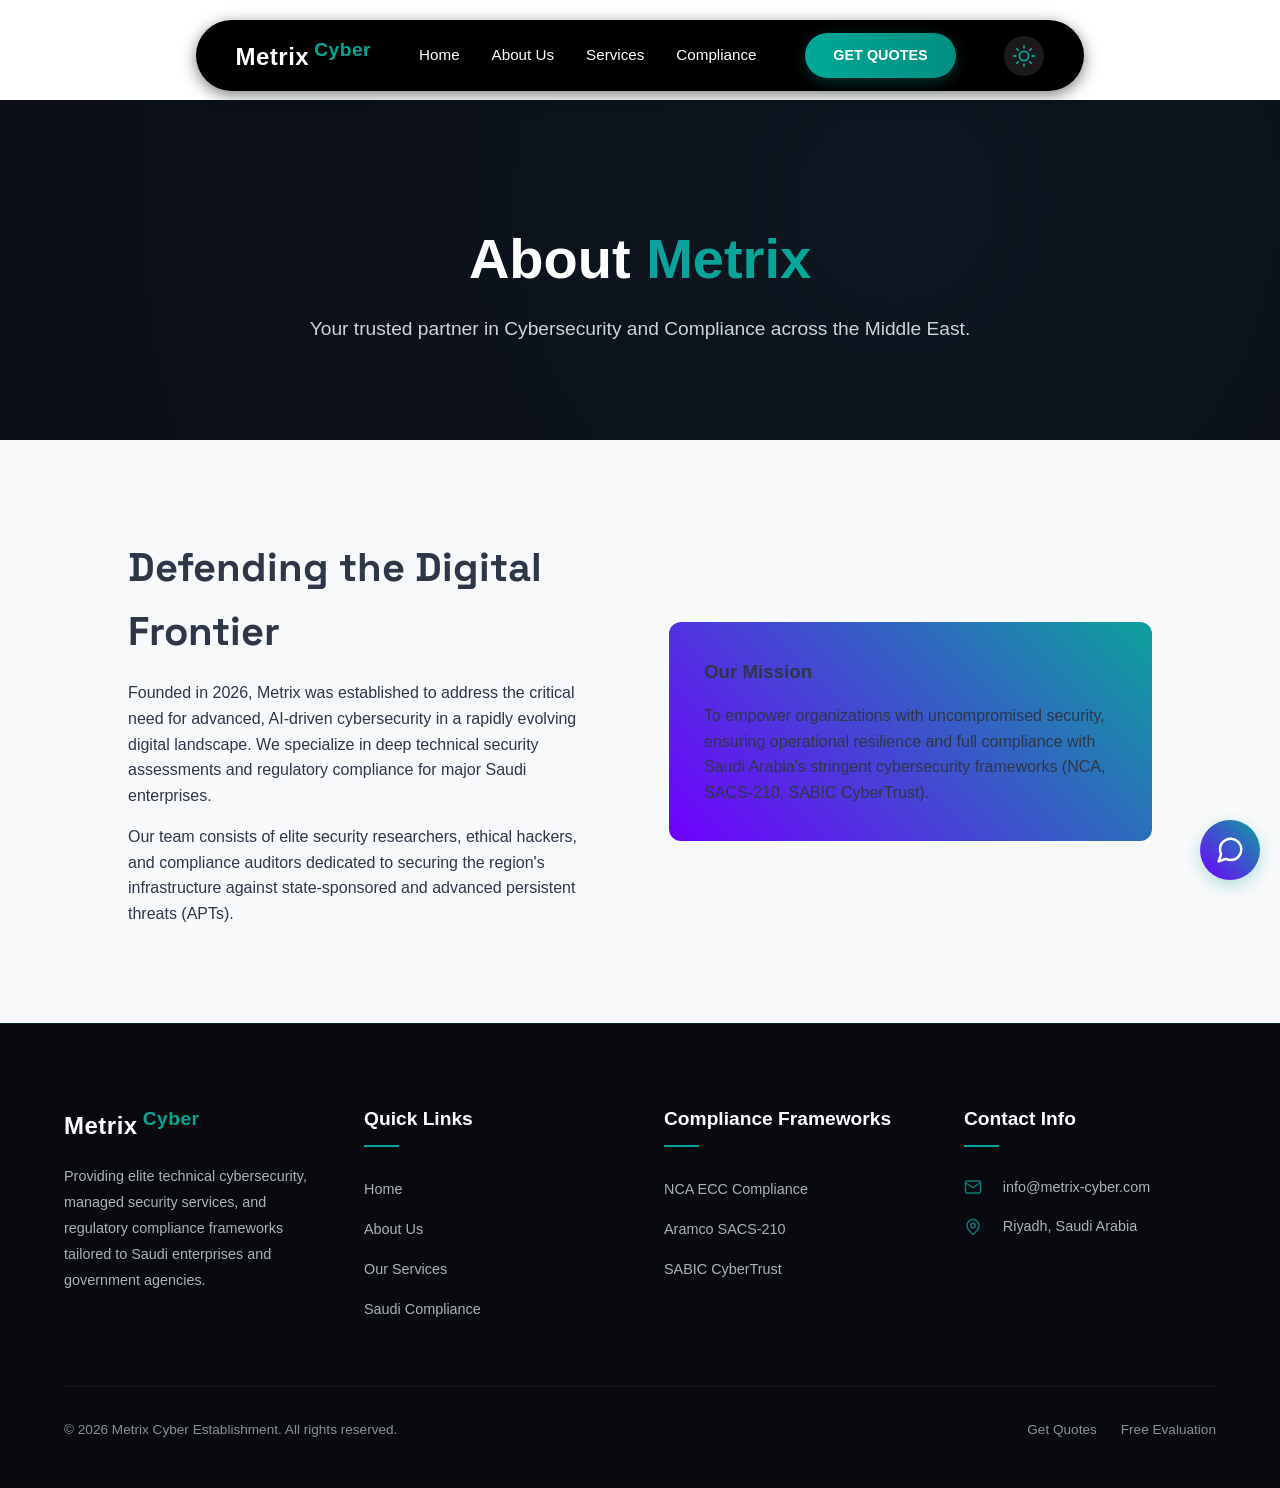
==== about.html @ 2e5e33c4 "Initial commit" ====
<!DOCTYPE html>
<html lang="en">
<head>
    <meta charset="UTF-8">
    <meta name="viewport" content="width=device-width, initial-scale=1.0">
    <title>About Us - Metrix Cyber | Corporate Cybersecurity Experts Saudi Arabia</title>
    <meta name="description" content="Discover Metrix Cyber, a premier Saudi cybersecurity firm based in Riyadh. Our team of elite security researchers, ethical hackers, and auditors are dedicated to defending the digital frontier.">
    <meta name="keywords" content="about metrix cyber, cybersecurity establishment riyadh, security researchers saudi arabia, ethical hackers ksa, compliance auditors middle east">
    <meta name="robots" content="index, follow">
    <link rel="canonical" href="https://metrix-cyber.com/about.html">

    <!-- Open Graph -->
    <meta property="og:type" content="website">
    <meta property="og:url" content="https://metrix-cyber.com/about.html">
    <meta property="og:title" content="About Us - Metrix Cyber | Corporate Cybersecurity Experts Saudi Arabia">
    <meta property="og:description" content="Learn about Metrix Cyber. Empowering Saudi Arabian organizations with elite cybersecurity assessments, ethical hacking, and regulatory compliance auditing.">
    <meta property="og:image" content="https://metrix-cyber.com/logo.png">

    <link rel="icon" type="image/png" href="logo.png">
    <link href="https://fonts.googleapis.com/css2?family=Outfit:wght@300;400;600;800&family=Space+Grotesk:wght@400;700&display=swap" rel="stylesheet">
    <link rel="stylesheet" href="style.css?v=2">
</head>
<body>

    <header class="header" id="header">
        <div class="container header-container">
            <div class="logo">
                <span class="logo-text">Metrix</span><span class="logo-icon">Cyber</span>
            </div>
            <nav class="nav">
                <a href="index.html">Home</a>
                <a href="index.html#about">About Us</a>
                <a href="services.html">Services</a>
                <a href="compliance.html">Compliance</a>
            </nav>
            <a href="index.html#contact" class="btn primary-btn">GET QUOTES</a>
            <button class="dark-mode-toggle" id="dark-mode-toggle" aria-label="Toggle dark mode">
                <svg class="icon-sun" xmlns="http://www.w3.org/2000/svg" viewBox="0 0 24 24" fill="none" stroke="#0da19c" stroke-width="2" stroke-linecap="round" stroke-linejoin="round"><circle cx="12" cy="12" r="5"/><line x1="12" y1="1" x2="12" y2="3"/><line x1="12" y1="21" x2="12" y2="23"/><line x1="4.22" y1="4.22" x2="5.64" y2="5.64"/><line x1="18.36" y1="18.36" x2="19.78" y2="19.78"/><line x1="1" y1="12" x2="3" y2="12"/><line x1="21" y1="12" x2="23" y2="12"/><line x1="4.22" y1="19.78" x2="5.64" y2="18.36"/><line x1="18.36" y1="5.64" x2="19.78" y2="4.22"/></svg>
                <svg class="icon-moon" xmlns="http://www.w3.org/2000/svg" viewBox="0 0 24 24" fill="none" stroke="#0da19c" stroke-width="2" stroke-linecap="round" stroke-linejoin="round"><path d="M21 12.79A9 9 0 1 1 11.21 3 7 7 0 0 0 21 12.79z"/></svg>
            </button>
        </div>
    </header>

    <main class="page-content">
        <section class="page-hero">
            <h1>About <span class="gradient-text">Metrix</span></h1>
            <p>Your trusted partner in Cybersecurity and Compliance across the Middle East.</p>
        </section>

        <section class="compliance-section" style="display:flex; gap: 4rem; align-items:center;">
            <div style="flex:1;">
                <h2 style="font-family: 'Space Grotesk'; font-size: 2.5rem; margin-bottom: 1rem;">Defending the Digital Frontier</h2>
                <p style="color: var(--text-muted); margin-bottom: 1rem;">Founded in 2026, Metrix was established to address the critical need for advanced, AI-driven cybersecurity in a rapidly evolving digital landscape. We specialize in deep technical security assessments and regulatory compliance for major Saudi enterprises.</p>
                <p style="color: var(--text-muted);">Our team consists of elite security researchers, ethical hackers, and compliance auditors dedicated to securing the region's infrastructure against state-sponsored and advanced persistent threats (APTs).</p>
            </div>
            <div style="flex:1; background: linear-gradient(45deg, #7000ff, #0da19c); padding: 3px; border-radius: 12px;">
                <div style="background: var(--bg-dark); height: 100%; border-radius: 9px; padding: 2rem; display: flex; flex-direction: column; justify-content: center;">
                    <h3 style="color: var(--accent-1); margin-bottom: 1rem;">Our Mission</h3>
                    <p style="color: var(--text-muted);">To empower organizations with uncompromised security, ensuring operational resilience and full compliance with Saudi Arabia's stringent cybersecurity frameworks (NCA, SACS-210, SABIC CyberTrust).</p>
                </div>
            </div>
        </section>
    </main>

    <!-- Footer -->
    <footer class="footer">
        <div class="container">
            <div class="footer-grid">
                <div class="footer-col footer-about">
                    <div class="logo">
                        <span class="logo-text" style="color: var(--white);">Metrix</span><span class="logo-icon">Cyber</span>
                    </div>
                    <p style="margin-top: 1rem;">Providing elite technical cybersecurity, managed security services, and regulatory compliance frameworks tailored to Saudi enterprises and government agencies.</p>
                </div>
                <div class="footer-col">
                    <h3>Quick Links</h3>
                    <ul class="footer-links-list">
                        <li><a href="index.html">Home</a></li>
                        <li><a href="about.html">About Us</a></li>
                        <li><a href="services.html">Our Services</a></li>
                        <li><a href="compliance.html">Saudi Compliance</a></li>
                    </ul>
                </div>
                <div class="footer-col">
                    <h3>Compliance Frameworks</h3>
                    <ul class="footer-links-list">
                        <li><a href="compliance.html#nca">NCA ECC Compliance</a></li>
                        <li><a href="compliance.html#aramco">Aramco SACS-210</a></li>
                        <li><a href="compliance.html#sabic">SABIC CyberTrust</a></li>
                    </ul>
                </div>
                <div class="footer-col">
                    <h3>Contact Info</h3>
                    <ul class="footer-contact-info">
                        <li style="color: var(--text-light); opacity: 0.75; font-size: 0.9rem;">
                            <svg width="18" height="18" viewBox="0 0 24 24" fill="none" stroke="currentColor" stroke-width="2" stroke-linecap="round" stroke-linejoin="round" style="margin-right: 0.5rem; color: var(--accent-cyan);"><path d="M4 4h16c1.1 0 2 .9 2 2v12c0 1.1-.9 2-2 2H4c-1.1 0-2-.9-2-2V6c0-1.1.9-2 2-2z"></path><polyline points="22,6 12,13 2,6"></polyline></svg>
                            info@metrix-cyber.com
                        </li>
                        <li style="color: var(--text-light); opacity: 0.75; font-size: 0.9rem;">
                            <svg width="18" height="18" viewBox="0 0 24 24" fill="none" stroke="currentColor" stroke-width="2" stroke-linecap="round" stroke-linejoin="round" style="margin-right: 0.5rem; color: var(--accent-cyan);"><path d="M12 2a8 8 0 0 0-8 8c0 5.25 8 12 8 12s8-6.75 8-12a8 8 0 0 0-8-8z"></path><circle cx="12" cy="10" r="3"></circle></svg>
                            Riyadh, Saudi Arabia
                        </li>
                    </ul>
                </div>
            </div>
            <div class="footer-bottom">
                <p>&copy; 2026 Metrix Cyber Establishment. All rights reserved.</p>
                <div class="footer-bottom-links">
                    <a href="index.html#contact">Get Quotes</a>
                    <a href="compliance.html#evaluation">Free Evaluation</a>
                </div>
            </div>
        </div>
    </footer>

    <script src="script.js?v=2"></script>
    <script src="chatbot.js"></script>
</body>
</html>
---- style.css ----
/* Color Palette based on Screenshots */
:root {
    --primary-teal: #00A896; /* Close match to the teal/cyan in screenshots */
    --primary-dark: #008f80;
    --dark-bg: #0B0E14; /* Deep dark background for hero */
    --light-bg: #F8F9FA; /* Off-white for sections */
    --white: #FFFFFF;
    --text-dark: #2D3748; /* Text on light background */
    --text-light: #E2E8F0; /* Text on dark background */
    --gray-muted: #718096;
    --font-main: 'Poppins', sans-serif;
    --transition-speed: 0.4s;
    --z-loader: 9999;
    --accent-cyan: #0da19c;
}

* { margin: 0; padding: 0; box-sizing: border-box; }
html { scroll-behavior: smooth; font-family: var(--font-main); overflow-x: hidden; }
body { background-color: var(--white); color: var(--text-dark); line-height: 1.6; }

/* Scroll Animations */
.scroll-reveal {
    opacity: 0;
    transform: translateY(40px);
    transition: opacity 0.8s ease-out, transform 0.8s ease-out;
}
.scroll-reveal.visible {
    opacity: 1;
    transform: translateY(0);
}
.scroll-reveal-delay {
    opacity: 0;
    transform: translateY(30px);
    transition: opacity 0.6s ease-out, transform 0.6s ease-out;
}
.scroll-reveal-delay.visible {
    opacity: 1;
    transform: translateY(0);
}

.container {
    width: 90%;
    max-width: 1200px;
    margin: 0 auto;
    position: relative;
    z-index: 2;
}

.section-scroll { padding: 5rem 0; }
.section-header { text-align: center; margin-bottom: 3rem; }
.section-header h2 { font-size: 2.5rem; font-weight: 700; color: var(--text-dark); margin-bottom: 0.5rem; }
.section-header p { color: var(--gray-muted); font-size: 1rem; }

/* Buttons */
.btn {
    display: inline-block; padding: 0.7rem 1.8rem; border-radius: 30px; font-weight: 600; text-decoration: none; font-size: 0.9rem; cursor: pointer; transition: all var(--transition-speed); border: none; outline: none;
}
.primary-btn {
    background: linear-gradient(90deg, #00A896, #008f80); color: var(--white); box-shadow: 0 4px 15px rgba(0, 168, 150, 0.3);
}
.primary-btn:hover { transform: translateY(-2px); box-shadow: 0 6px 20px rgba(0, 168, 150, 0.4); }

.btn-small {
    background: var(--primary-teal); color: var(--white); padding: 0.5rem 1.2rem; border-radius: 20px; text-decoration: none; font-size: 0.8rem; font-weight: 600; transition: 0.3s;
}
.btn-small:hover { background: var(--primary-dark); }

/* Preloader */
#preloader {
    position: fixed;
    top: 0;
    left: 0;
    width: 100%;
    height: 100%;
    background-color: var(--dark-bg);
    display: flex;
    justify-content: center;
    align-items: center;
    z-index: var(--z-loader);
    transition: opacity 0.8s ease, visibility 0.8s;
}

#preloader.fade-out {
    opacity: 0;
    visibility: hidden;
}

.loader-content {
    text-align: center;
    display: flex;
    flex-direction: column;
    align-items: center;
    gap: 3rem;
}

.loader-logo-img {
    width: 250px;
    animation: logoPulse 2s infinite ease-in-out;
}

.loader-logo-img img {
    width: 100%;
    height: auto;
    border-radius: 20px;
    box-shadow: 0 0 30px rgba(0, 168, 150, 0.2);
    display: block;
}

.loader-progress-container {
    width: 300px;
    display: flex;
    flex-direction: column;
    align-items: center;
    gap: 1rem;
}

.loader-bar {
    width: 100%;
    height: 6px;
    background: rgba(255, 255, 255, 0.1);
    border-radius: 10px;
    position: relative;
    overflow: hidden;
}

.loader-bar::after {
    content: "";
    position: absolute;
    top: 0;
    left: 0;
    width: var(--load-progress, 0%);
    height: 100%;
    background: linear-gradient(90deg, var(--primary-teal), var(--accent-cyan));
    transition: width 0.1s linear;
}

.loader-percent {
    color: var(--white);
    font-size: 1.2rem;
    font-weight: 600;
    font-family: 'Space Grotesk', sans-serif;
}

@keyframes logoPulse {
    0%, 100% { transform: scale(1); filter: drop-shadow(0 0 0px var(--primary-teal)); }
    50% { transform: scale(1.05); filter: drop-shadow(0 0 30px var(--primary-teal)); }
}


/* Header */
.header { position: fixed; top: 20px; width: 100%; padding: 0; z-index: 100; transition: all 0.4s; display: flex; justify-content: center; }
.header.scrolled { top: 0; }

.header-container { 
    background: #000000; 
    border-radius: 50px; 
    padding: 0.8rem 2.5rem; 
    display: flex; justify-content: space-between; align-items: center; 
    transition: all 0.4s;
    box-shadow: 0 4px 15px rgba(0,0,0,0.5);
    width: max-content;
    gap: 3rem;
}

.header.scrolled .header-container { 
    background: var(--white); 
    border-radius: 0; 
    padding: 1.2rem 5%; 
    max-width: 100%; 
    width: 100%;
    box-shadow: 0 2px 10px rgba(0,0,0,0.05);
}

.logo { font-size: 1.5rem; font-weight: 600; letter-spacing: 0.5px; }
.logo-text { color: var(--white); transition: color 0.3s; }
.logo-icon { color: var(--primary-teal); font-size: 1.2rem; vertical-align: super; font-weight: 700; margin-left: 5px; }
.header.scrolled .logo-text { color: var(--text-dark); }

.nav { display: flex; gap: 2rem; align-items: center; }
.nav a { color: var(--white); text-decoration: none; font-weight: 500; font-size: 0.95rem; transition: color 0.3s; }
.nav a:hover, .nav a.active { color: var(--primary-teal); }
.header.scrolled .nav a { color: var(--text-dark); }
.header.scrolled .nav a:hover, .header.scrolled .nav a.active { color: var(--primary-teal); }

/* Dropdown */
.dropdown { position: relative; display: inline-block; }
.dropdown-content { display: none; position: absolute; background-color: var(--white); min-width: 160px; box-shadow: 0px 8px 16px 0px rgba(0,0,0,0.1); z-index: 1; border-radius: 8px; top: 100%; overflow: hidden; margin-top: 10px; }
.dropdown-content a { color: var(--text-dark) !important; padding: 12px 16px; text-decoration: none; display: block; font-size: 0.85rem; }
.dropdown-content a:hover { background-color: rgba(0, 168, 150, 0.05); color: var(--primary-teal) !important; }
.dropdown:hover .dropdown-content { display: block; }

/* Hero Section */
.hero {
    height: 100vh; position: relative; display: flex; align-items: center; background: radial-gradient(circle at right center, #0e1621, var(--dark-bg)); overflow: hidden;
}
#hero-canvas { position: absolute; top: 0; left: 0; width: 100%; height: 100%; z-index: 1; }
.hero-content { margin-top: 5rem; max-width: 600px; }
.hero h1 { font-size: 3.5rem; color: var(--white); font-weight: 700; line-height: 1.2; margin-bottom: 1rem; }
.hero h1 span { color: var(--white); position: relative; }
.hero h1 .dot { width: 8px; height: 8px; background: var(--primary-teal); border-radius: 50%; display: inline-block; margin-left: 5px; }
.hero p { color: var(--text-light); font-size: 1.1rem; margin-bottom: 2rem; max-width: 500px; }
.hero-image-placeholder { position: absolute; right: 0; top: 0; width: 100%; height: 100%; z-index: 0; pointer-events: none; }
.hero-image-placeholder img { width: 100%; height: 100%; object-fit: cover; object-position: right center; opacity: 0.8; }

/* Services Section */
.services { background-color: var(--white); position: relative; overflow: hidden; }
#services-bg-container { position: absolute; top: 0; left: 0; width: 100%; height: 100%; z-index: 1; opacity: 0.1; background-size: cover; background-position: center; pointer-events: none; }
.services-grid { display: grid; grid-template-columns: repeat(auto-fit, minmax(300px, 1fr)); gap: 2rem; }
.service-card {
    background: var(--white); 
    padding: 2.5rem 2rem; 
    border-radius: 16px; 
    box-shadow: 0 10px 40px rgba(0,0,0,0.04); 
    text-align: center; 
    transition: transform 0.4s, box-shadow 0.4s;
    display: flex;
    flex-direction: column;
    height: 100%;
}
.service-card:hover { transform: translateY(-10px); box-shadow: 0 15px 50px rgba(0, 168, 150, 0.1); }
.icon-wrapper { width: 70px; height: 70px; margin: 0 auto 1.5rem auto; border-radius: 50%; background: rgba(0, 168, 150, 0.05); border: 1px dashed var(--primary-teal); display: flex; justify-content: center; align-items: center; flex-shrink: 0; }
.icon-wrapper img { width: 35px; height: 35px; }
.service-card h3 { color: var(--text-dark); font-size: 1.2rem; font-weight: 600; margin-bottom: 1rem; }
.service-card p { color: var(--gray-muted); font-size: 0.9rem; margin-bottom: 1.5rem; line-height: 1.7; flex-grow: 1; }
.service-card .btn-small { margin-top: auto; align-self: center; }

.service-details {
    list-style: none;
    margin-top: 1.5rem;
    text-align: left;
    display: flex;
    flex-direction: column;
    gap: 0.8rem;
}

.service-details li {
    font-size: 0.85rem;
    color: var(--text-dark);
    padding-left: 1.5rem;
    position: relative;
    font-weight: 500;
}

.service-details li::before {
    content: "→";
    position: absolute;
    left: 0;
    color: var(--primary-teal);
    font-weight: 700;
}


/* Quote Form */
.contact { background-color: var(--light-bg); }
.quote-form { max-width: 600px; margin: 0 auto; display: flex; flex-direction: column; gap: 1.5rem; background: var(--white); padding: 3rem; border-radius: 16px; box-shadow: 0 10px 30px rgba(0,0,0,0.03); }
.quote-form input, .quote-form select, .quote-form textarea {
    width: 100%; padding: 1rem; border: 1px solid #e2e8f0; border-radius: 8px; font-family: var(--font-main); font-size: 0.95rem; color: var(--text-dark); transition: border-color 0.3s;
}
.quote-form input:focus, .quote-form select:focus, .quote-form textarea:focus { outline: none; border-color: var(--primary-teal); }
.success-msg { color: var(--primary-teal); text-align: center; font-weight: 600; margin-top: 1rem; }

/* Inner Pages Styles */
.page-content { padding-top: 100px; }

.page-hero {
    background: radial-gradient(circle at 70% 30%, #0e1621, var(--dark-bg));
    padding: 8rem 5% 6rem 5%;
    text-align: center;
    color: var(--white);
}

.page-hero h1 {
    font-size: 3.5rem;
    font-weight: 800;
    margin-bottom: 1.5rem;
    line-height: 1.1;
}

.page-hero p {
    font-size: 1.2rem;
    color: var(--text-light);
    max-width: 800px;
    margin: 0 auto;
    opacity: 0.9;
}

.gradient-text {
    background: linear-gradient(90deg, var(--accent-cyan), #00A896);
    -webkit-background-clip: text;
    -webkit-text-fill-color: transparent;
}

.compliance-section {
    padding: 6rem 10%;
    background: var(--white);
}

.compliance-section:nth-of-type(even) {
    background: var(--light-bg);
}

.section-title {
    font-size: 2.5rem;
    font-weight: 700;
    margin-bottom: 3rem;
    text-align: center;
    color: var(--text-dark);
}

.compliance-card {
    background: var(--white);
    padding: 3rem;
    border-radius: 20px;
    box-shadow: 0 20px 50px rgba(0,0,0,0.05);
    border: 1px solid rgba(0, 168, 150, 0.1);
    max-width: 900px;
    margin: 0 auto;
}

.compliance-card h3 {
    font-size: 1.8rem;
    margin-bottom: 1.5rem;
    color: var(--primary-teal);
}

.compliance-card p {
    font-size: 1.1rem;
    color: var(--gray-muted);
    margin-bottom: 2rem;
}

.compliance-card ul {
    list-style: none;
    display: grid;
    grid-template-columns: repeat(auto-fit, minmax(250px, 1fr));
    gap: 1rem;
}

.compliance-card ul li {
    background: rgba(0, 168, 150, 0.05);
    padding: 1rem;
    border-radius: 8px;
    font-weight: 500;
    color: var(--text-dark);
}

.contact-container {
    max-width: 800px;
    margin: 0 auto;
}

.contact-form {
    background: var(--white);
    padding: 3rem;
    border-radius: 20px;
    box-shadow: 0 20px 50px rgba(0,0,0,0.05);
    display: flex;
    flex-direction: column;
    gap: 1.5rem;
}

.contact-form input, .contact-form select, .contact-form textarea {
    width: 100%;
    padding: 1.2rem;
    border: 1px solid #e2e8f0;
    border-radius: 10px;
    font-family: var(--font-main);
    background: #fdfdfd;
}

.contact-form input:focus, .contact-form select:focus, .contact-form textarea:focus {
    outline: none;
    border-color: var(--primary-teal);
    box-shadow: 0 0 0 4px rgba(0, 168, 150, 0.1);
}

.submit-btn {
    width: 100%;
    padding: 1.2rem;
    font-size: 1.1rem;
}


/* About Section */
.about-split { display: flex; gap: 4rem; align-items: center; padding: 4rem 0; }
.about-text { flex: 1; }
.about-visual { flex: 1; perspective: 1000px; }
.interactive-card {
    background: linear-gradient(135deg, #00A896 0%, var(--accent-cyan) 100%);
    padding: 3px;
    border-radius: 24px;
    transform: rotateY(-10px);
    transition: 0.6s cubic-bezier(0.23, 1, 0.32, 1);
    cursor: pointer;
}
.interactive-card:hover { transform: rotateY(0deg) scale(1.05); }
.card-inner {
    background: var(--dark-bg);
    padding: 3rem;
    border-radius: 21px;
    color: var(--white);
    text-align: center;
}
.stat-grid { display: grid; grid-template-columns: 1fr 1fr; gap: 2rem; margin-top: 2rem; }
.stat-item h4 { font-size: 2rem; color: var(--primary-teal); margin-bottom: 0.5rem; }
.stat-item p { font-size: 0.8rem; color: var(--text-light); opacity: 0.8; }

/* Dark Mode Toggle Button */
.dark-mode-toggle {
    width: 40px;
    height: 40px;
    border-radius: 50%;
    border: none;
    background: rgba(255, 255, 255, 0.1);
    cursor: pointer;
    display: flex;
    justify-content: center;
    align-items: center;
    transition: all 0.4s ease;
    position: relative;
    overflow: hidden;
    flex-shrink: 0;
}

.dark-mode-toggle:hover {
    background: rgba(13, 161, 156, 0.15);
    transform: scale(1.1);
}

.dark-mode-toggle svg {
    width: 22px;
    height: 22px;
    transition: all 0.4s ease;
}

.dark-mode-toggle .icon-sun,
.dark-mode-toggle .icon-moon { position: absolute; transition: all 0.4s ease; }

.dark-mode-toggle .icon-sun { opacity: 1; transform: rotate(0deg) scale(1); }
.dark-mode-toggle .icon-moon { opacity: 0; transform: rotate(-90deg) scale(0.5); }

body.dark-mode .dark-mode-toggle .icon-sun { opacity: 0; transform: rotate(90deg) scale(0.5); }
body.dark-mode .dark-mode-toggle .icon-moon { opacity: 1; transform: rotate(0deg) scale(1); }

.header.scrolled .dark-mode-toggle { background: rgba(0, 0, 0, 0.06); }
.header.scrolled .dark-mode-toggle:hover { background: rgba(13, 161, 156, 0.15); }
.header.scrolled .dark-mode-toggle svg { stroke: var(--text-dark); }

/* ===== DARK MODE OVERRIDES ===== */
body.dark-mode {
    background-color: #0d1117;
    color: #e2e8f0;
}

/* Header */
body.dark-mode .header.scrolled .header-container {
    background: #161b22;
    box-shadow: 0 2px 10px rgba(0,0,0,0.4);
}
body.dark-mode .header.scrolled .logo-text { color: #e2e8f0; }
body.dark-mode .header.scrolled .nav a { color: #c9d1d9; }
body.dark-mode .header.scrolled .nav a:hover,
body.dark-mode .header.scrolled .nav a.active { color: var(--accent-cyan); }
body.dark-mode .header.scrolled .dark-mode-toggle { background: rgba(255,255,255,0.08); }
body.dark-mode .header.scrolled .dark-mode-toggle svg { stroke: #e2e8f0; }

/* Services Section */
body.dark-mode .services { background-color: #0d1117; }
body.dark-mode .service-card {
    background: #161b22;
    box-shadow: 0 10px 40px rgba(0,0,0,0.3);
    border: 1px solid rgba(13, 161, 156, 0.06);
}
body.dark-mode .service-card:hover { box-shadow: 0 15px 50px rgba(13, 161, 156, 0.08); }
body.dark-mode .service-card h3 { color: #e2e8f0; }
body.dark-mode .service-card p { color: #8b949e; }
body.dark-mode .service-details li { color: #c9d1d9; }
body.dark-mode .icon-wrapper { background: rgba(13, 161, 156, 0.06); border-color: rgba(13, 161, 156, 0.2); }

/* Section Headers */
body.dark-mode .section-header h2 { color: #e2e8f0; }
body.dark-mode .section-header p { color: #8b949e; }
body.dark-mode .section-title { color: #e2e8f0; }

/* About Section */
body.dark-mode .about-split p,
body.dark-mode [style*="color: var(--gray-muted)"] { color: #8b949e !important; }
body.dark-mode .about-split h2 { color: #e2e8f0 !important; }

/* Quote / Contact Form */
body.dark-mode .contact { background-color: #111820; }
body.dark-mode .quote-form {
    background: #161b22;
    box-shadow: 0 10px 30px rgba(0,0,0,0.4);
}
body.dark-mode .quote-form input,
body.dark-mode .quote-form select,
body.dark-mode .quote-form textarea {
    background: #0d1117;
    border-color: #30363d;
    color: #e2e8f0;
}
body.dark-mode .quote-form input::placeholder,
body.dark-mode .quote-form select::placeholder,
body.dark-mode .quote-form textarea::placeholder { color: #6e7681; }

/* Compliance Pages */
body.dark-mode .compliance-section { background: #0d1117; }
body.dark-mode .compliance-section:nth-of-type(even) { background: #111820; }
body.dark-mode .compliance-card {
    background: #161b22;
    box-shadow: 0 20px 50px rgba(0,0,0,0.4);
    border-color: rgba(13, 161, 156, 0.08);
}
body.dark-mode .compliance-card p { color: #8b949e; }
body.dark-mode .compliance-card ul li {
    background: rgba(13, 161, 156, 0.05);
    color: #c9d1d9;
}

body.dark-mode .contact-form {
    background: #161b22;
    box-shadow: 0 20px 50px rgba(0,0,0,0.4);
}
body.dark-mode .contact-form input,
body.dark-mode .contact-form select,
body.dark-mode .contact-form textarea {
    background: #0d1117;
    border-color: #30363d;
    color: #e2e8f0;
}

/* Dropdown */
body.dark-mode .dropdown-content { background-color: #161b22; }
body.dark-mode .dropdown-content a { color: #c9d1d9 !important; }
body.dark-mode .dropdown-content a:hover { background-color: rgba(13, 161, 156, 0.06); color: var(--accent-cyan) !important; }

/* About page inline styles override */
body.dark-mode [style*="background: var(--white)"],
body.dark-mode section[style*="background: var(--white)"] { background: #0d1117 !important; }
body.dark-mode [style*="background: #f8f9fa"],
body.dark-mode section[style*="background: #f8f9fa"] { background: #111820 !important; }


/* Footer Styles */
.footer {
    background-color: #080a0f;
    color: var(--white);
    padding: 5rem 0 3rem 0;
    border-top: 1px solid rgba(13, 161, 156, 0.15);
    font-family: var(--font-main);
    position: relative;
    z-index: 10;
}

.footer-grid {
    display: grid;
    grid-template-columns: repeat(auto-fit, minmax(220px, 1fr));
    gap: 3rem;
    margin-bottom: 4rem;
}

.footer-col h3 {
    font-size: 1.2rem;
    font-weight: 600;
    margin-bottom: 1.8rem;
    position: relative;
    padding-bottom: 0.8rem;
    color: var(--white);
}

.footer-col h3::after {
    content: '';
    position: absolute;
    left: 0;
    bottom: 0;
    width: 35px;
    height: 2px;
    background: var(--accent-cyan);
}

.footer-col p {
    color: var(--text-light);
    opacity: 0.75;
    font-size: 0.9rem;
    line-height: 1.8;
}

.footer-about .logo {
    margin-bottom: 1.2rem;
}

.footer-links-list {
    list-style: none;
    display: flex;
    flex-direction: column;
    gap: 0.9rem;
}

.footer-links-list a {
    color: var(--text-light);
    opacity: 0.75;
    text-decoration: none;
    font-size: 0.9rem;
    transition: all 0.3s ease;
    display: inline-block;
}

.footer-links-list a:hover {
    color: var(--accent-cyan);
    opacity: 1;
    transform: translateX(5px);
}

.footer-contact-info {
    display: flex;
    flex-direction: column;
    gap: 1rem;
}

.footer-contact-info li {
    display: flex;
    align-items: center;
    gap: 0.8rem;
    font-size: 0.9rem;
    color: var(--text-light);
    opacity: 0.75;
}

.footer-bottom {
    border-top: 1px solid rgba(255, 255, 255, 0.05);
    padding-top: 2rem;
    display: flex;
    justify-content: space-between;
    align-items: center;
    flex-wrap: wrap;
    gap: 1.5rem;
}

.footer-bottom p {
    font-size: 0.85rem;
    color: var(--text-light);
    opacity: 0.6;
}

.footer-bottom-links {
    display: flex;
    gap: 1.5rem;
}

.footer-bottom-links a {
    font-size: 0.85rem;
    color: var(--text-light);
    opacity: 0.6;
    text-decoration: none;
    transition: color 0.3s;
}

.footer-bottom-links a:hover {
    color: var(--accent-cyan);
    opacity: 1;
}

body.dark-mode .footer {
    background-color: #07090d;
    border-top: 1px solid rgba(13, 161, 156, 0.1);
}

/* Responsive */
@media (max-width: 768px) {
    .nav { display: none; }
    .hero h1 { font-size: 2.5rem; }
    .hero-image-placeholder { opacity: 0.3; }
    .about-split { flex-direction: column; text-align: center; }
    .dark-mode-toggle { width: 36px; height: 36px; }
}

/* ================================================ */
/* Image Services Carousel                          */
/* ================================================ */
.img-services-section {
    padding: 5rem 0 6rem 0;
    background: var(--dark-bg);
    position: relative;
    overflow: hidden;
}

.img-services-section::before {
    content: '';
    position: absolute;
    top: -80px;
    left: 50%;
    transform: translateX(-50%);
    width: 600px;
    height: 600px;
    background: radial-gradient(ellipse at center, rgba(13, 161, 156, 0.06) 0%, transparent 70%);
    pointer-events: none;
}

/* Carousel wrapper: holds arrows + viewport */
.img-carousel-wrapper {
    display: flex;
    align-items: center;
    gap: 1rem;
    position: relative;
}

/* Scrollable viewport — clips the overflowing track */
.img-carousel-viewport {
    overflow: hidden;
    flex: 1;
    border-radius: 16px;
}

/* The sliding track */
.img-carousel-track {
    display: flex;
    gap: 1.5rem;
    transition: transform 0.5s cubic-bezier(0.25, 0.46, 0.45, 0.94);
    will-change: transform;
}

/* Individual card */
.img-service-card {
    flex: 0 0 calc(33.333% - 1rem);
    min-width: 0;
    background: var(--card-bg, #0d1117);
    border: 1px solid rgba(255, 255, 255, 0.06);
    border-radius: 16px;
    overflow: hidden;
    transition: transform 0.35s ease, box-shadow 0.35s ease, border-color 0.3s ease;
    display: flex;
    flex-direction: column;
}

.img-service-card:hover {
    transform: translateY(-8px);
    box-shadow: 0 20px 50px rgba(13, 161, 156, 0.15);
    border-color: rgba(13, 161, 156, 0.35);
}

/* Image thumbnail */
.img-service-thumb {
    position: relative;
    width: 100%;
    height: 200px;
    overflow: hidden;
}

.img-service-thumb img {
    width: 100%;
    height: 100%;
    object-fit: cover;
    transition: transform 0.5s ease;
    display: block;
}

.img-service-card:hover .img-service-thumb img {
    transform: scale(1.07);
}

/* Gradient overlay on image */
.img-service-overlay {
    position: absolute;
    inset: 0;
    background: linear-gradient(to bottom, transparent 40%, rgba(7, 10, 18, 0.85) 100%);
    display: flex;
    align-items: flex-end;
    padding: 1rem;
}

/* Service category badge */
.img-service-badge {
    display: inline-block;
    background: rgba(13, 161, 156, 0.25);
    color: var(--accent-cyan);
    font-family: 'Space Grotesk', sans-serif;
    font-size: 0.72rem;
    font-weight: 700;
    letter-spacing: 1.5px;
    text-transform: uppercase;
    padding: 0.25rem 0.75rem;
    border-radius: 50px;
    border: 1px solid rgba(13, 161, 156, 0.4);
    backdrop-filter: blur(6px);
}

/* Card text body */
.img-service-body {
    padding: 1.5rem;
    display: flex;
    flex-direction: column;
    flex-grow: 1;
}

.img-service-body h3 {
    font-family: 'Space Grotesk', sans-serif;
    font-size: 1.15rem;
    font-weight: 700;
    color: var(--white);
    margin-bottom: 0.6rem;
}

.img-service-body p {
    font-size: 0.875rem;
    color: var(--text-light);
    opacity: 0.75;
    line-height: 1.7;
    margin-bottom: 1.2rem;
    flex-grow: 1;
}

/* Arrow Buttons */
.carousel-arrow {
    flex-shrink: 0;
    width: 48px;
    height: 48px;
    border-radius: 50%;
    border: 1px solid rgba(13, 161, 156, 0.35);
    background: rgba(13, 161, 156, 0.08);
    color: var(--accent-cyan);
    display: flex;
    align-items: center;
    justify-content: center;
    cursor: pointer;
    transition: background 0.3s ease, border-color 0.3s ease, transform 0.2s ease;
    z-index: 2;
}

.carousel-arrow:hover {
    background: rgba(13, 161, 156, 0.22);
    border-color: var(--accent-cyan);
    transform: scale(1.1);
}

.carousel-arrow:disabled {
    opacity: 0.25;
    cursor: not-allowed;
    transform: none;
}

/* Dot indicators */
.carousel-dots {
    display: flex;
    justify-content: center;
    gap: 0.5rem;
    margin-top: 2rem;
}

.carousel-dot {
    width: 8px;
    height: 8px;
    border-radius: 50%;
    background: rgba(255, 255, 255, 0.2);
    border: none;
    cursor: pointer;
    transition: background 0.3s ease, transform 0.3s ease;
    padding: 0;
}

.carousel-dot.active {
    background: var(--accent-cyan);
    transform: scale(1.4);
}

/* The img-service body link inherits dark bg — keep it readable */
.img-service-body .btn-small {
    display: inline-block;
    margin-top: auto;
    align-self: flex-start;
}

/* Dark mode override for card bg */
body.dark-mode .img-service-card {
    background: #0a0e17;
    border-color: rgba(255, 255, 255, 0.05);
}

/* Section stays dark in dark mode too */
body.dark-mode .img-services-section {
    background: #070a10;
}

/* Responsive carousel */
@media (max-width: 1024px) {
    .img-service-card { flex: 0 0 calc(50% - 0.75rem); }
}

@media (max-width: 640px) {
    .img-service-card { flex: 0 0 calc(100%); }
    .carousel-arrow { width: 38px; height: 38px; }
    .img-service-thumb { height: 170px; }
}
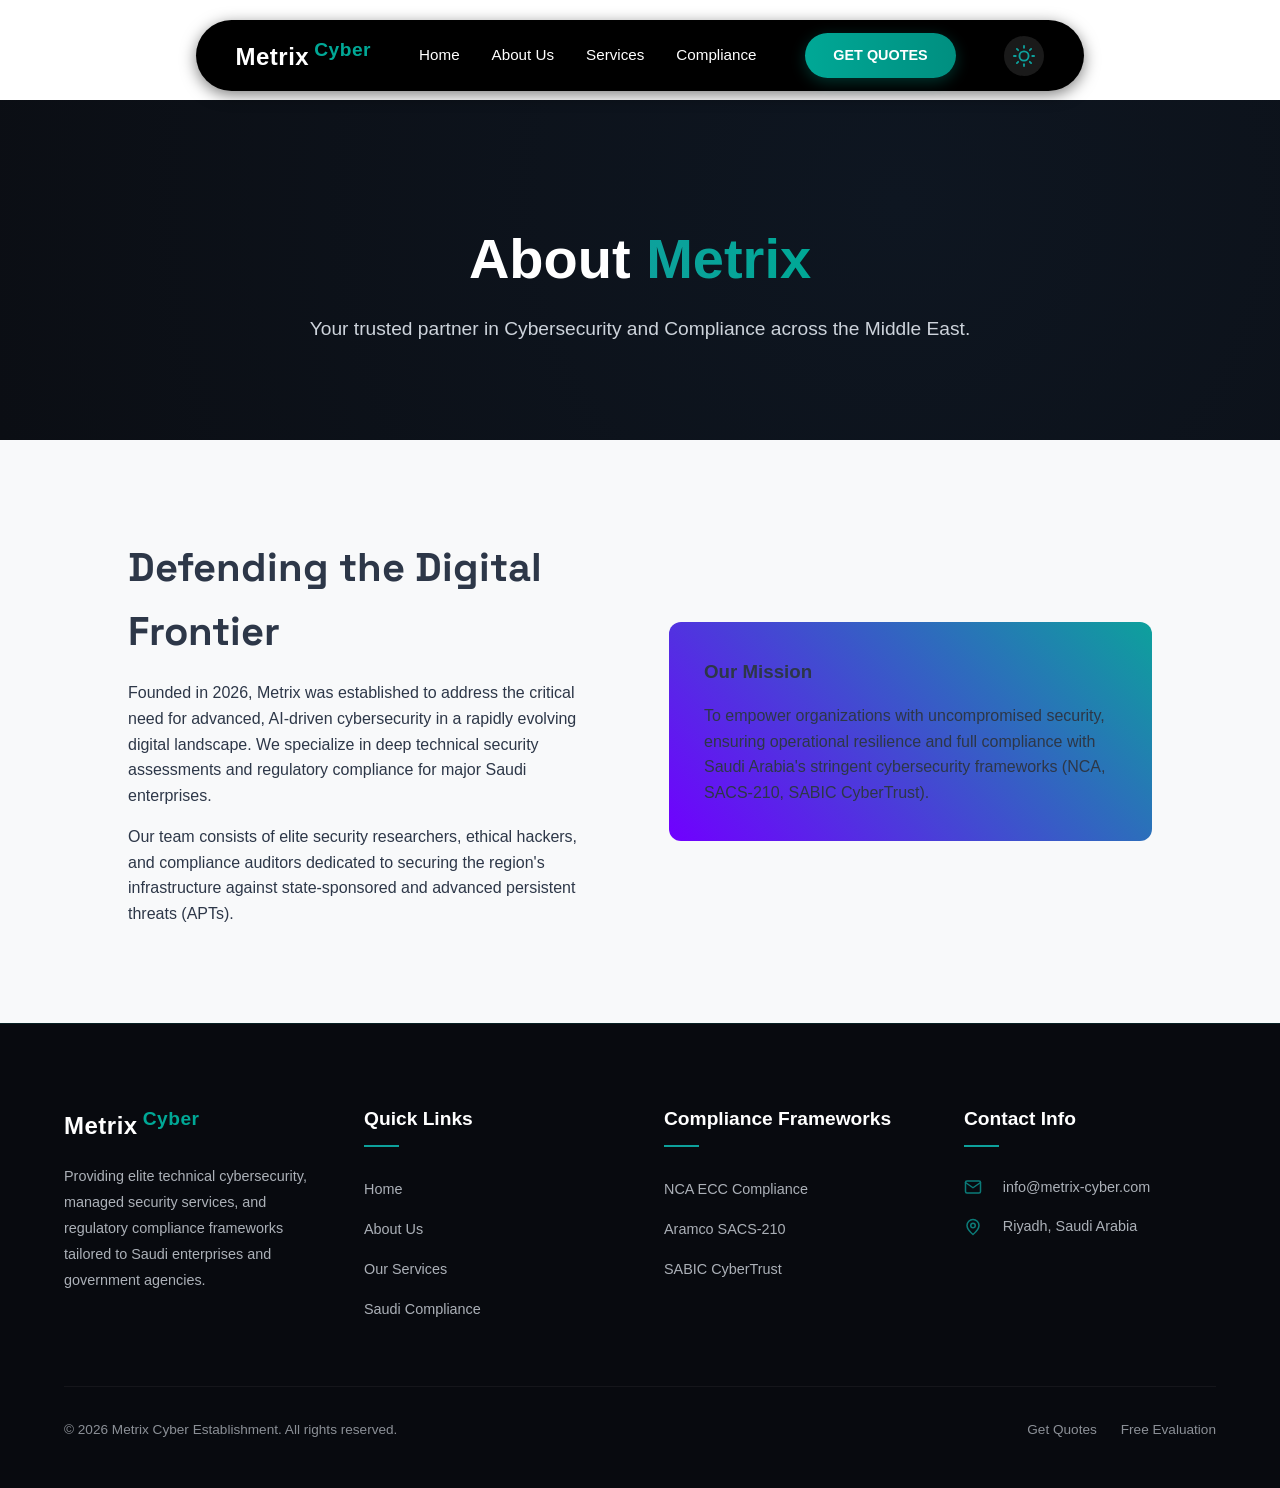
==== commit fdf15ce9: "Remove chatbot.js and its references" ====
--- a/about.html
+++ b/about.html
@@ -114,6 +114,6 @@
     </footer>
 
     <script src="script.js?v=2"></script>
-    <script src="chatbot.js"></script>
+
 </body>
 </html>
